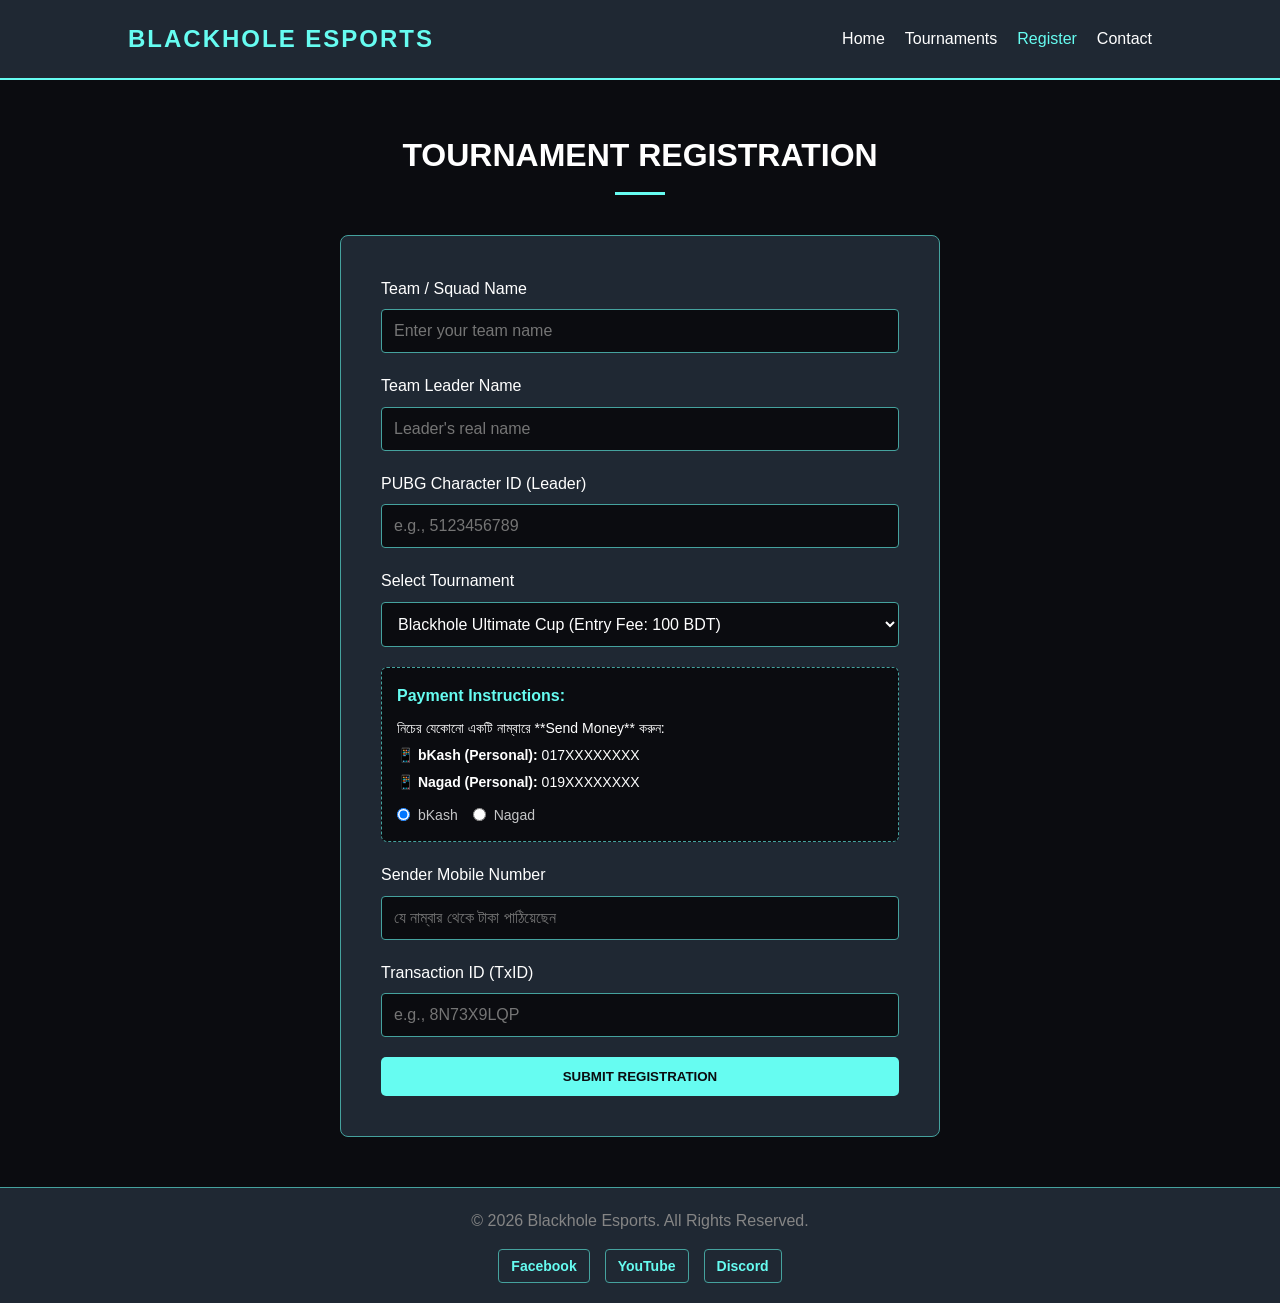
==== register.html @ f20fe833 "Add files via upload" ====
<!DOCTYPE html>
<html lang="en">
<head>
    <meta charset="UTF-8">
    <meta name="viewport" content="width=device-width, initial-scale=1.0">
    <title>Register - Blackhole Esports</title>
    <link rel="stylesheet" href="style.css">
</head>
<body>

    <header>
        <div class="logo">Blackhole Esports</div>
        <nav>
            <ul>
                <li><a href="index.html">Home</a></li>
                <li><a href="tournaments.html">Tournaments</a></li>
                <li><a href="register.html" class="active">Register</a></li>
                <li><a href="contact.html">Contact</a></li>
            </ul>
        </nav>
    </header>

    <div class="container">
        <h2 class="section-title">Tournament Registration</h2>
        <div class="form-container">
            <form action="#" method="POST">
                <!-- টিম ইনফো -->
                <div class="form-group">
                    <label for="team-name">Team / Squad Name</label>
                    <input type="text" id="team-name" required placeholder="Enter your team name">
                </div>
                <div class="form-group">
                    <label for="leader-name">Team Leader Name</label>
                    <input type="text" id="leader-name" required placeholder="Leader's real name">
                </div>
                <div class="form-group">
                    <label for="leader-id">PUBG Character ID (Leader)</label>
                    <input type="text" id="leader-id" required placeholder="e.g., 5123456789">
                </div>
                <div class="form-group">
                    <label for="tournament-select">Select Tournament</label>
                    <select id="tournament-select">
                        <option value="ultimate-cup">Blackhole Ultimate Cup (Entry Fee: 100 BDT)</option>
                        <option value="sanhok">Sanhok Showdown (Entry Fee: 50 BDT)</option>
                    </select>
                </div>

                <!-- পемыেন্ট সেকশন -->
                <div class="payment-box">
                    <h4>Payment Instructions:</h4>
                    <p>নিচের যেকোনো একটি নাম্বারে **Send Money** করুন:</p>
                    <p>📱 <strong>bKash (Personal):</strong> 017XXXXXXXX</p>
                    <p>📱 <strong>Nagad (Personal):</strong> 019XXXXXXXX</p>
                    
                    <div class="payment-method">
                        <label><input type="radio" name="payment_type" value="bkash" checked> bKash</label>
                        <label><input type="radio" name="payment_type" value="nagad"> Nagad</label>
                    </div>
                </div>

                <div class="form-group">
                    <label for="sender-number">Sender Mobile Number</label>
                    <input type="text" id="sender-number" required placeholder="যে নাম্বার থেকে টাকা পাঠিয়েছেন">
                </div>

                <div class="form-group">
                    <label for="trxid">Transaction ID (TxID)</label>
                    <input type="text" id="trxid" required placeholder="e.g., 8N73X9LQP">
                </div>

                <button type="submit" class="btn" style="width: 100%;">Submit Registration</button>
            </form>
        </div>
    </div>

    <!-- ফুটার এবং সোশ্যাল মিডিয়া আইকন -->
    <footer>
        <p>&copy; 2026 Blackhole Esports. All Rights Reserved.</p>
        <div class="social-icons">
            <a href="https://facebook.com" target="_blank">Facebook</a>
            <a href="https://youtube.com" target="_blank">YouTube</a>
            <a href="https://discord.gg" target="_blank">Discord</a>
        </div>
    </footer>

    <!-- লাইভ চ্যাট অপশন (Tawk.to) -->
    <!-- এটি একটি ফ্রি লাইভ চ্যাট স্ক্রিপ্ট। খেলোয়াড়রা সরাসরি আপনার সাথে ওয়েবসাইটে চ্যাট করতে পারবে -->
    <script type="text/javascript">
    var Tawk_API=Tawk_API||{}, Tawk_LoadStart=new Date();
    (function(){
    var s1=document.createElement("script"),s0=document.getElementsByTagName("script")[0];
    s1.async=true;
    s1.src='https://tawk.to'; /* দ্রষ্টব্য: এটি একটি ডেমো চ্যাট আইডি */
    s1.charset='UTF-8';
    s1.setAttribute('crossorigin','*');
    s0.parentNode.insertBefore(s1,s0);
    })();
    </script>

</body>
</html>
---- style.css ----
/* গ্লোবাল স্টাইল এবং রিসেট */
* {
    margin: 0;
    padding: 0;
    box-sizing: border-box;
    font-family: 'Segoe UI', Tahoma, Geneva, Verdana, sans-serif;
}

body {
    background-color: #0b0c10;
    color: #c5c6c7;
    line-height: 1.6;
}

/* নেভিগেশন বার */
header {
    background-color: #1f2833;
    padding: 20px 10%;
    display: flex;
    justify-content: space-between;
    align-items: center;
    position: sticky;
    top: 0;
    z-index: 1000;
    border-bottom: 2px solid #66fcf1;
}

.logo {
    color: #66fcf1;
    font-size: 24px;
    font-weight: bold;
    text-transform: uppercase;
    letter-spacing: 2px;
}

nav ul {
    list-style: none;
    display: flex;
}

nav ul li {
    margin-left: 20px;
}

nav ul li a {
    color: #ffffff;
    text-decoration: none;
    font-size: 16px;
    font-weight: 500;
    transition: 0.3s;
}

nav ul li a:hover, nav ul li a.active {
    color: #66fcf1;
}

/* হিরো বা ব্যানার সেকশন */
.hero {
    background: linear-gradient(rgba(0,0,0,0.7), rgba(0,0,0,0.8)), url('https://unsplash.com') no-repeat center center/cover;
    height: 70vh;
    display: flex;
    flex-direction: column;
    justify-content: center;
    align-items: center;
    text-align: center;
    padding: 0 20px;
}

.hero h1 {
    font-size: 48px;
    color: #ffffff;
    margin-bottom: 10px;
    text-transform: uppercase;
}

.hero h1 span {
    color: #66fcf1;
}

.hero p {
    font-size: 18px;
    margin-bottom: 25px;
    max-width: 600px;
}

/* বাটন স্টাইল */
.btn {
    display: inline-block;
    background-color: #66fcf1;
    color: #0b0c10;
    padding: 12px 30px;
    text-decoration: none;
    font-weight: bold;
    border-radius: 5px;
    text-transform: uppercase;
    transition: 0.3s;
    border: none;
    cursor: pointer;
}

.btn:hover {
    background-color: #45a29e;
    color: #ffffff;
    box-shadow: 0 0 15px #66fcf1;
}

/* মেইন কন্টেন্ট সেকশন */
.container {
    max-width: 1200px;
    margin: 50px auto;
    padding: 0 20px;
}

.section-title {
    text-align: center;
    font-size: 32px;
    color: #ffffff;
    margin-bottom: 40px;
    text-transform: uppercase;
    position: relative;
}

.section-title::after {
    content: '';
    display: block;
    width: 50px;
    height: 3px;
    background-color: #66fcf1;
    margin: 10px auto 0;
}

/* টুর্নামেন্ট কার্ড গ্রিড */
.grid {
    display: grid;
    grid-template-columns: repeat(auto-fit, minmax(300px, 1fr));
    gap: 30px;
}

.card {
    background-color: #1f2833;
    border-radius: 8px;
    overflow: hidden;
    border: 1px solid #45a29e;
    transition: 0.3s;
}

.card:hover {
    transform: translateY(-5px);
    box-shadow: 0 5px 15px rgba(102, 252, 241, 0.2);
}

.card-img {
    width: 100%;
    height: 200px;
    background-color: #45a29e;
    /* এখানে আপনার টুর্নামেন্টের ছবি ব্যবহার করতে পারবেন */
    background: url('https://unsplash.com') center/cover;
}

.card-content {
    padding: 20px;
}

.card-content h3 {
    color: #ffffff;
    margin-bottom: 10px;
}

.card-content p {
    font-size: 14px;
    margin-bottom: 15px;
}

/* ফর্ম স্টাইল (Registration & Contact) */
.form-container {
    max-width: 600px;
    margin: 0 auto;
    background-color: #1f2833;
    padding: 40px;
    border-radius: 8px;
    border: 1px solid #45a29e;
}

.form-group {
    margin-bottom: 20px;
}

.form-group label {
    display: block;
    margin-bottom: 8px;
    color: #ffffff;
    font-weight: 500;
}

.form-group input, .form-group select, .form-group textarea {
    width: 100%;
    padding: 12px;
    background-color: #0b0c10;
    border: 1px solid #45a29e;
    color: #ffffff;
    border-radius: 4px;
    font-size: 16px;
}

.form-group input:focus, .form-group select:focus, .form-group textarea:focus {
    outline: none;
    border-color: #66fcf1;
    box-shadow: 0 0 5px #66fcf1;
}

/* ফুটার সেকশন */
footer {
    background-color: #1f2833;
    text-align: center;
    padding: 20px;
    margin-top: 50px;
    border-top: 1px solid #45a29e;
    color: #858585;
}
/* সোশ্যাল মিডিয়া আইকন স্টাইল (ফুটারে ব্যবহারের জন্য) */
.social-icons {
    margin-top: 15px;
    display: flex;
    justify-content: center;
    gap: 15px;
}

.social-icons a {
    color: #66fcf1;
    text-decoration: none;
    font-size: 14px;
    font-weight: bold;
    border: 1px solid #45a29e;
    padding: 5px 12px;
    border-radius: 4px;
    transition: 0.3s;
}

.social-icons a:hover {
    background-color: #66fcf1;
    color: #0b0c10;
    box-shadow: 0 0 10px #66fcf1;
}

/* পেমেন্ট সেকশন স্টাইল */
.payment-box {
    background-color: #0b0c10;
    border: 1px dashed #45a29e;
    padding: 15px;
    border-radius: 6px;
    margin-bottom: 20px;
}

.payment-box h4 {
    color: #66fcf1;
    margin-bottom: 8px;
    font-size: 16px;
}

.payment-box p {
    font-size: 14px;
    margin-bottom: 5px;
    color: #ffffff;
}

.payment-method {
    display: flex;
    gap: 15px;
    margin-top: 10px;
}

.payment-method label {
    display: flex;
    align-items: center;
    gap: 8px;
    cursor: pointer;
    font-size: 14px;
}

.payment-method input[type="radio"] {
    width: auto;
}
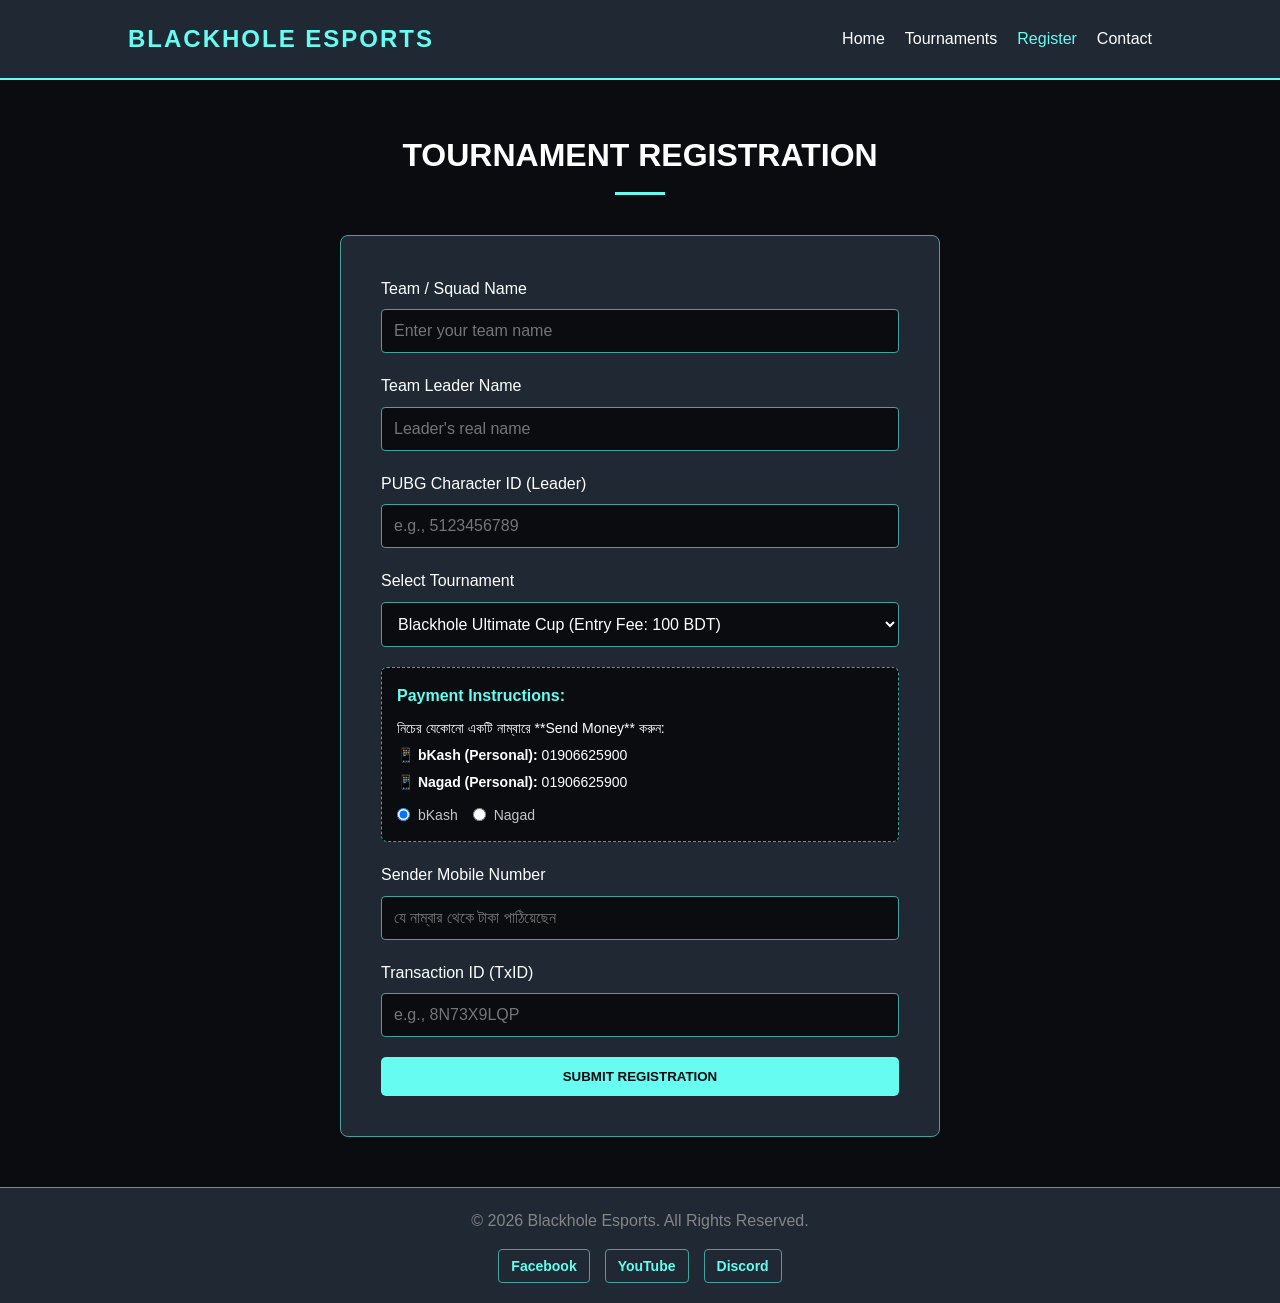
==== commit c9d5e6b1: "Update register.html" ====
--- a/register.html
+++ b/register.html
@@ -49,8 +49,8 @@
                 <div class="payment-box">
                     <h4>Payment Instructions:</h4>
                     <p>নিচের যেকোনো একটি নাম্বারে **Send Money** করুন:</p>
-                    <p>📱 <strong>bKash (Personal):</strong> 017XXXXXXXX</p>
-                    <p>📱 <strong>Nagad (Personal):</strong> 019XXXXXXXX</p>
+                    <p>📱 <strong>bKash (Personal):</strong> 01906625900</p>
+                    <p>📱 <strong>Nagad (Personal):</strong> 01906625900</p>
                     
                     <div class="payment-method">
                         <label><input type="radio" name="payment_type" value="bkash" checked> bKash</label>
@@ -77,9 +77,9 @@
     <footer>
         <p>&copy; 2026 Blackhole Esports. All Rights Reserved.</p>
         <div class="social-icons">
-            <a href="https://facebook.com" target="_blank">Facebook</a>
-            <a href="https://youtube.com" target="_blank">YouTube</a>
-            <a href="https://discord.gg" target="_blank">Discord</a>
+            <a href="https://www.facebook.com/profile.php?id=61595618296050" target="_blank">Facebook</a>
+            <a href="https://www.youtube.com/channel/UCnQliX-7fB3Uw1gzvEKz91g" target="_blank">YouTube</a>
+            <a href="discordapp.com/users/1564861388491333642" target="_blank">Discord</a>
         </div>
     </footer>
 
